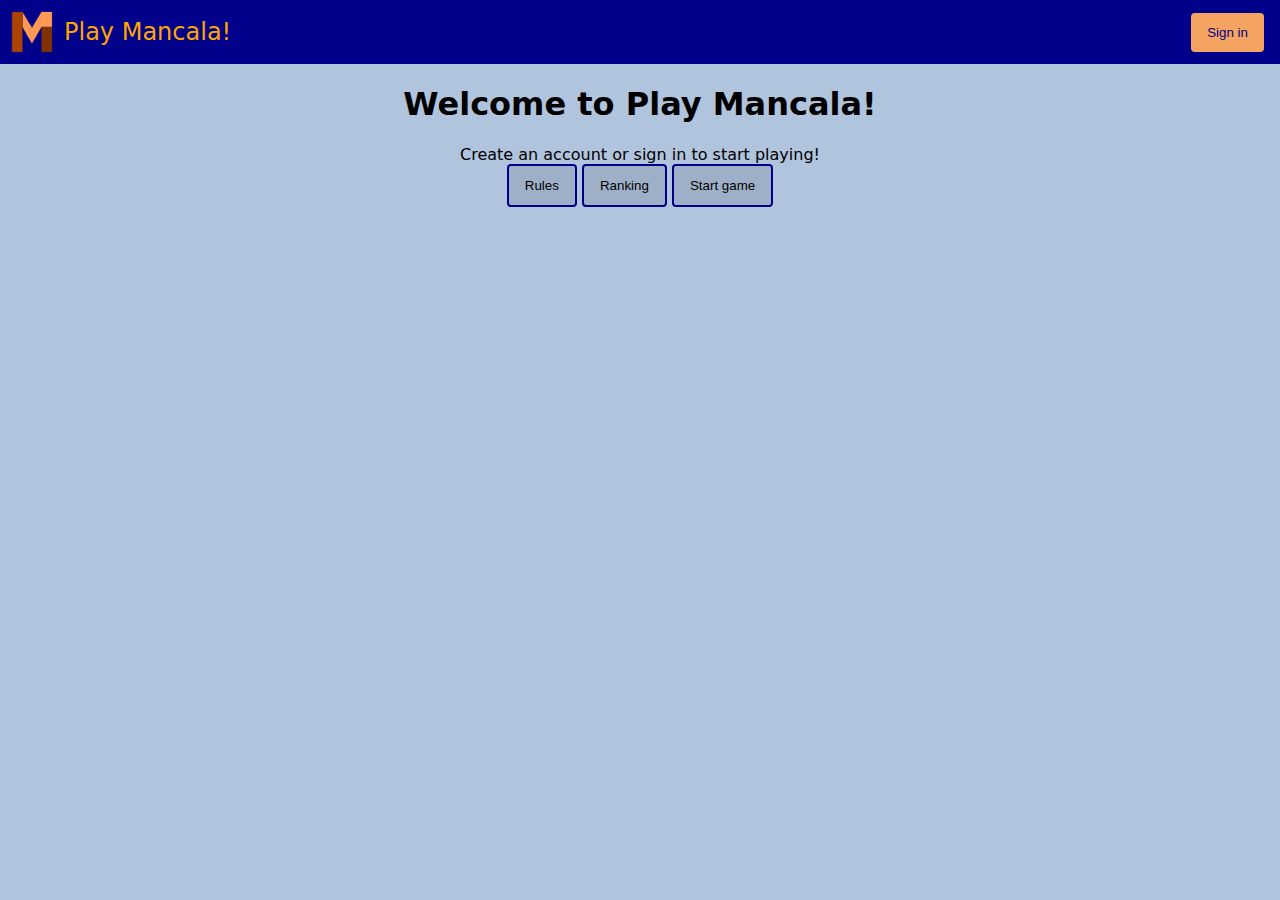
==== wwwroot/index.html @ 9007e71c "Updated server." ====
<!DOCTYPE html>

<html lang = en>
    <head>
        <meta charset="UTF-8">        <!-- para caracteres acentuados   -->
        <link rel="stylesheet" href="styles.css" type="text/css">
        <title>Play Mancala</title>  <!-- texto na decoração da janela -->

        <!-- favicons -->
        <link rel="apple-touch-icon" sizes="180x180" href="apple-touch-icon.png">
        <link rel="icon" type="image/png" sizes="32x32" href="favicon-32x32.png">
        <link rel="icon" type="image/png" sizes="16x16" href="favicon-16x16.png">
        <link rel="manifest" href="site.webmanifest">
        <link rel="mask-icon" href="safari-pinned-tab.svg" color="#5bbad5">
        <meta name="msapplication-TileColor" content="#00aba9">
        <meta name="theme-color" content="#ffffff">

    </head>
    <body>

        <nav class="nav-bar">
            <div class="brand">
                <img src="logo.svg" alt="logo" height=64 width=64>
                <span>Play Mancala!</span>
            </div>
            <div class="auth">
                <button id="sign-in-button" class="auth-button">Sign in</button>
                <span id="name-area" class="hidden">
                    <span id="name-display">
                        
                    </span>
                    <a href="#" id="sign-out">
                        Sign out
                    </a>
                </span>
                <!-- <button class="auth-button">Sign up</button> -->
            </div>
        </nav>

        <div id="page-content">
            <div id="initial-page">
                <h1>Welcome to Play Mancala!</h1>
                Create an account or sign in to start playing!
                <div style="justify-content: center;">
                    <button id="rules-button" class="initial-button">Rules</button>
                    <button id="ranking-button" class="initial-button">Ranking</button>
                    <button id="play-button" class="initial-button">Start game</button>
                </div>
            </div>
            <div id="game-area" class="hidden">
            </div>
        </div>

        <div id="back-drop" class="hidden">
            <div id="rules-dialog" class="dialog hidden">
                Mancala rules
                <div id="rules">
                    <p>
                        Mancala is a two-player game. The players take turns sowing, until one of the players has no plays available.
                    </p>
                    <p>-Sowing: The player can choose a pit on their side to sow. All it's seeds are removed from the pit and are placed in the next pits (anti-clockwise), jumping the opponent's store.</p>
                    <p>-Extra turn: If the last seed falls on the players store, the player gets an extra turn.</p>
                    <p>-Capturing: When the last seed falls in an empty pit on the playing side and the opposite pit isn't empty, the seeds on the opposite pit are transfered to the player's store.</p>
                    <p>-Winner: When one of the players has no playable pits, the other player's seeds are transferred to their store. The player with the most seeds on their store, wins.</p>
                    <p class="rules-p">Have fun playing Mancala!</p>
                </div>
                <img src="logo.svg" alt="logo" height=64 width=64>
            </div>

            <div id="ranking-dialog" class="dialog hidden">
                Ranking is empty.
            </div>

            <div id="auth-dialog" class="dialog hidden">
                Sign in
                <form id="sign-in-form" class="dialog-form">
                    <label class="form-label" for="name-input">Username:</label>
                    <input id="name-input" name="nick" type="text" class="authInput">
                    <label class="form-label" for="password-input">Password:</label>
                    <input id="password-input" name="password" type="password" class="authInput">
                    <input type="submit" class="auth-button auth-submit" value="Sign in">
                    <span id="error-message" class="hidden">Your credentials are icorrect</span>
                </form>
                <img src="logo.svg" alt="logo" height=64 width=64>
            </div>

            <div id="settings-dialog" class="dialog hidden">
                Game settings
                <form id="settings-form" class="dialog-form">
                    <div class="settings-div">
                        <label class="form-label" for="house-select">Number of houses:</label>
                        <select id="house-select" name="house-select">
                            <!-- <option>10</option> -->
                            <option>9</option>
                            <option>8</option>
                            <option>7</option>
                            <option selected>6</option>
                            <option>5</option>
                            <option>4</option>
                            <option>3</option>
                            <option>2</option>
                            <option>1</option>
                        </select>
                    </div>

                    <div class="settings-div">
                        <label class="form-label" for="seeds-select">Number of seeds:</label>
                        <select id="seeds-select" name="seeds-select">
                            <option>6</option>
                            <option>5</option>
                            <option selected>4</option>
                            <option>3</option>
                            <option>2</option>
                            <option>1</option>
                        </select>
                    </div>

                    
                    <div>
                        <hr>
                        <div class="settings-div">
                            <label class="form-label">Opponent:</label>
                            <span>
                                <input type="radio" id="bot" name="oppo-select" value="bot"  checked>
                                <label for="bot" class="radio-label" >Bot</label>
                                <input type="radio" id="human" name="oppo-select" value="human">
                                <label for="human" class="radio-label">Human</label>
                            </span>
                        </div>
                        <hr>
                    </div>
                    <!-- AI settings -->
                    <div class="settings-div">
                    <label class="form-label" for="difficulty-select">Difficulty:</label>
                    <select id="difficulty-select" name="difficulty-select">
                        <option selected>Easy</option>
                        <option>Medium</option>
                        <option>Hard</option>
                    </select>
                    </div>
                    <div class="settings-div">
                        <label class="form-label">Side:</label>
                        <span>
                            <input type="radio" id="First" name="side-select" value="First" checked>
                            <label for="First" class="radio-label" >First</label>
                            <input type="radio" id="Second" name="side-select" value="Second">
                            <label for="Second" class="radio-label">Second</label>
                        </span>
                    </div>

                    <input type ="submit" value ="Start Game !" id="start-submit" class ="auth-button"  onsubmit="startGame()" >
                </form>
                <img src="logo.svg" alt="logo" height=64 width=64>
            </div>
            <div id="leave-dialog" class="dialog hidden">
                You are about to leave the game.
                <div>
                    <button id="button-confirm" class="leave-button">Confirm</button>
                    <button id="button-cancel" class="leave-button">Cancel</button>
                </div>
            </div>
        </div>

        <script>module = {};</script>
        <script src="User.js"></script>
        <script src="Bot.js"></script>
        <script src="GameState.js"></script>
        <script src="Scoreboard.js"></script>
        <script src="Message.js"></script>
        <script src="Seed.js"></script>
        <script src="House.js"></script>
        <script src="GameBoard.js"></script>
        <script src="RequestHandler.js"></script>
        <script src="Game.js"></script>
        <script src="initialization.js"></script>
    </body>
</html>
---- wwwroot/styles.css ----
/* dark blue: #081447 */

body {
    background-color: lightsteelblue;
    margin: 0;
    font-family: system-ui,-apple-system,"Segoe UI",Roboto,"Helvetica Neue",Arial,"Noto Sans","Liberation Sans",sans-serif,"Apple Color Emoji","Segoe UI Emoji","Segoe UI Symbol","Noto Color Emoji";
}

#page-content {
    display: flex;
    justify-content: center;
}

.nav-bar {
    align-items: center;
    background-color: darkblue;
    display: flex;
    flex-direction: row;
    justify-content: space-between;
}

.brand {
    align-items: center;
    color: orange;
    display: flex;
    font-size: x-large;
}

.auth {
    margin-right: 16px;
}

.auth-button {
    background-color: sandybrown; /*#ff9955 cor do logo*/
    border: 4px transparent;
    border-radius: 0.25rem;
    color: darkblue;
    padding: 12px 16px;
}

#start-button{
  margin-top: 16px;
  padding: 16px 100px;
}
.radiodiv{
  display: flex;
  flex-direction: row;
}

button:hover {
    color:darkslateblue;
    cursor: pointer;
}

.auth-button:active {
    background-color: wheat;
    color: darkblue;
}

#buttons-div {
    display: flex;
    justify-content: space-between;
    padding: 8px;
}

.game-button {
    background-color: gainsboro;
    padding: 12px 26px;
}

#back-drop {
    position: fixed;
    top: 0;
    left: 0;
    right: 0;
    bottom: 0;
    z-index: 10;
    background-color: rgba(0, 0, 0, 0.5);
}

#initial-page {
    text-align: center;
}

.initial-button {
    background-color: rgba(0, 0, 0, 0.1);
    border: 2px solid darkblue;
    border-radius: 0.25rem;
    padding: 12px 16px;
}

.initial-button:active {
    background-color: wheat;
    color: darkblue;
}

.rules-p {
    text-align: center;
    font-size: x-large;
    color: tomato;
    margin-top: 40px;
}

.radio-label{
  font-size: medium;
  color: maroon;
}

#rules {
    display: block;
    color: darkslateblue;
    font-size: medium;
    text-align: left;
}

.dialog {
    background-color: lightgray;
    border: 1px solid black;
    border-radius: 0.25rem;
    display: flex;
    flex-direction: column;
    justify-content: space-between;
    align-items: center;
    z-index: 10;
    text-align: center;
    padding: 16px;
    width: 20%;
    margin: auto;
    margin-top: 48px;
    margin-bottom: 48px;
    min-height: 300px;
    font-size: x-large;
    font-weight: bold;
    color: maroon;
}

.settings-div {
    display: flex;
    align-items: baseline;
    justify-content: space-between;
    margin-top: 8px;
}

hr {
    margin-bottom: 0px;
}

#rules-dialog {
    width: 30%;
}

#leave-dialog {
    min-height: 64px;
    font-size: larger;
    display: block;
}

.leave-button {
    padding: 8px;
    margin-top: 8px;
}

#error-message {
    color:red;
    font-size: x-small;
    text-align: center;
}

#game-area {
    background-color: #803300; /* saddle brown ??? */
    display: inline-block;
    margin-top: 8px;
}

#score-board {
    display: flex;
    justify-content: space-between;
    margin: 8px 8px 0px;
    border-top: 2px solid white;
    background-color: black;
    color: white;
}

.score-column {
    width: 150px;
    border-left: 2px solid white;
    border-right: 2px solid white;
}

.name-display {
    border-bottom: 2px solid white;
    text-align: center;
    padding: 2px;
}

.score-display {
    border-color: black;
    border-style: solid;
    border-width: 0px 1px;
    text-align: center;
    padding: 2px;
}

#message-panel {
    background-color: black;
    border: 2px solid white;
    color: white;
    font-size: x-large;
    text-align: center;
    padding: 4px;
    margin: 0px 8px 8px;
}

#game-board {
    position: relative;
    display: flex;
    justify-content: space-around;
    padding: 12px;
}

#settings-form {
    margin-bottom: 16px;
    margin-top: 16px;
    text-align: center;
}

.bank {
    height: 192px;
    width: 84px;
    margin: 8px 12px;
    border-radius: 44%; /* alterar se tamanho mudar */
    background-color: sandybrown;
    border: 4px inset gainsboro
}

.house {
    margin-top: 8px;
    margin-bottom: 8px;
    margin-left: 8px;
    margin-right: 8px;
    width: 84px;
    height: 84px;
    border-radius: 30%;
    background-color: sandybrown;
    border: 4px inset gainsboro;
    box-shadow: inset 5px 5px rgba(0,0,0,0.3);
}

#houses-div {
    display: flex;
    flex-wrap: wrap-reverse;
}

#canvas {
    position: absolute;
    pointer-events: none;
}

#name-display {
    color: sandybrown;
    font-size: larger;
}

#name-area {
    display: flex;
    flex-direction: column;
}

#sign-out {
    color: white;
    align-self: flex-end;
    font-size: small;
}

.dialog-form {
    display: flex;
    flex-direction: column;
    flex-grow: 1;
    justify-content: center;
}

.authInput {
    margin-bottom: 4px;
}

.auth-submit {
    margin-top: 12px;
    padding: 8px;
}

.form-label {
    color:darkblue;
    font-size: medium;
}

.clickable {
    cursor: pointer;
    border-color: #8b8bfc;
}

.clickable:hover {
    cursor: pointer;
    border-color: blue;
}

input[type=submit] {
    cursor: pointer;
}

.hidden {
    display: none !important;
}
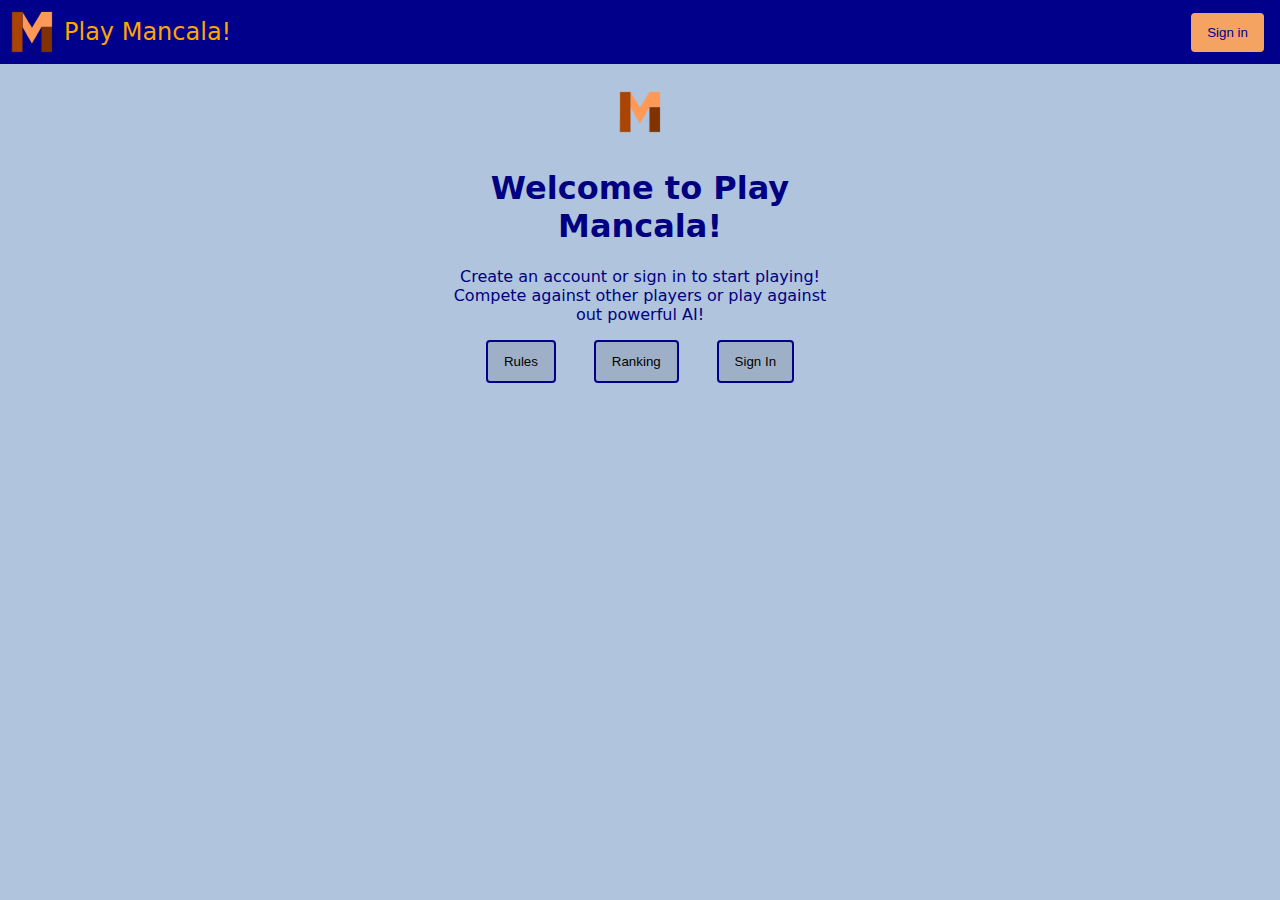
==== commit 54f1d1f0: "bug fixes and changes." ====
--- a/wwwroot/index.html
+++ b/wwwroot/index.html
@@ -17,35 +17,39 @@
 
     </head>
     <body>
-
         <nav class="nav-bar">
             <div class="brand">
                 <img src="logo.svg" alt="logo" height=64 width=64>
                 <span>Play Mancala!</span>
             </div>
             <div class="auth">
-                <button id="sign-in-button" class="auth-button">Sign in</button>
-                <span id="name-area" class="hidden">
+                <button id="sign-in-button" class="orange-button">Sign in</button>
+                <div id="name-area" class="hidden">
                     <span id="name-display">
                         
                     </span>
-                    <a href="#" id="sign-out">
+                    <button href="#" id="sign-out" class="orange-button">
                         Sign out
-                    </a>
-                </span>
-                <!-- <button class="auth-button">Sign up</button> -->
+                    </button>
+                </div>
+                <!-- <button class="orange-button">Sign up</button> -->
             </div>
         </nav>
 
         <div id="page-content">
             <div id="initial-page">
-                <h1>Welcome to Play Mancala!</h1>
-                Create an account or sign in to start playing!
-                <div style="justify-content: center;">
+                <img src="logo.svg" class="mt-16" alt="logo" height=64 width=64>
+                <h1 id="initial-page-title">Welcome to Play Mancala!</h1>
+                <p id="initial-page-text">
+                    Create an account or sign in to start playing! Compete against other players or play against out powerful AI!
+                </p>
+                <div class="mt-16 home-buttons">
                     <button id="rules-button" class="initial-button">Rules</button>
                     <button id="ranking-button" class="initial-button">Ranking</button>
-                    <button id="play-button" class="initial-button">Start game</button>
+                    <button id="initial-sign-in-button" class="initial-button">Sign In</button>
+                    <button id="play-button" class="initial-button hidden">Start Game</button>
                 </div>
+
             </div>
             <div id="game-area" class="hidden">
             </div>
@@ -53,7 +57,7 @@
 
         <div id="back-drop" class="hidden">
             <div id="rules-dialog" class="dialog hidden">
-                Mancala rules
+                <h2>Mancala rules</h2>
                 <div id="rules">
                     <p>
                         Mancala is a two-player game. The players take turns sowing, until one of the players has no plays available.
@@ -68,24 +72,25 @@
             </div>
 
             <div id="ranking-dialog" class="dialog hidden">
+                <h2>Ranking</h2>
                 Ranking is empty.
             </div>
 
             <div id="auth-dialog" class="dialog hidden">
-                Sign in
+                <h2>Sign in</h2>
                 <form id="sign-in-form" class="dialog-form">
                     <label class="form-label" for="name-input">Username:</label>
                     <input id="name-input" name="nick" type="text" class="authInput">
                     <label class="form-label" for="password-input">Password:</label>
                     <input id="password-input" name="password" type="password" class="authInput">
-                    <input type="submit" class="auth-button auth-submit" value="Sign in">
+                    <button type="submit" class="orange-button mt-16">Sign in</button>
                     <span id="error-message" class="hidden">Your credentials are icorrect</span>
                 </form>
                 <img src="logo.svg" alt="logo" height=64 width=64>
             </div>
 
             <div id="settings-dialog" class="dialog hidden">
-                Game settings
+                <h2>Game settings</h2>
                 <form id="settings-form" class="dialog-form">
                     <div class="settings-div">
                         <label class="form-label" for="house-select">Number of houses:</label>
@@ -97,9 +102,9 @@
                             <option selected>6</option>
                             <option>5</option>
                             <option>4</option>
-                            <option>3</option>
+                            <!-- <option>3</option>
                             <option>2</option>
-                            <option>1</option>
+                            <option>1</option> -->
                         </select>
                     </div>
 
@@ -110,14 +115,14 @@
                             <option>5</option>
                             <option selected>4</option>
                             <option>3</option>
-                            <option>2</option>
-                            <option>1</option>
+                            <!-- <option>2</option>
+                            <option>1</option> -->
                         </select>
                     </div>
 
                     
                     <div>
-                        <hr>
+                        <hr class="mb-0">
                         <div class="settings-div">
                             <label class="form-label">Opponent:</label>
                             <span>
@@ -127,16 +132,20 @@
                                 <label for="human" class="radio-label">Human</label>
                             </span>
                         </div>
-                        <hr>
+                        <hr class="mb-0">
                     </div>
                     <!-- AI settings -->
+                        <h3 class="mb-0">
+                            AI Settings
+                        </h3>
+
                     <div class="settings-div">
-                    <label class="form-label" for="difficulty-select">Difficulty:</label>
-                    <select id="difficulty-select" name="difficulty-select">
-                        <option selected>Easy</option>
-                        <option>Medium</option>
-                        <option>Hard</option>
-                    </select>
+                        <label class="form-label" for="difficulty-select">Difficulty:</label>
+                        <select id="difficulty-select" name="difficulty-select">
+                            <option selected>Easy</option>
+                            <option>Medium</option>
+                            <option>Hard</option>
+                        </select>
                     </div>
                     <div class="settings-div">
                         <label class="form-label">Side:</label>
@@ -148,10 +157,11 @@
                         </span>
                     </div>
 
-                    <input type ="submit" value ="Start Game !" id="start-submit" class ="auth-button"  onsubmit="startGame()" >
+                    <button id="start-submit" type ="submit" class ="orange-button mt-16"  onsubmit="startGame()" >Start Game!</button>
                 </form>
                 <img src="logo.svg" alt="logo" height=64 width=64>
             </div>
+
             <div id="leave-dialog" class="dialog hidden">
                 You are about to leave the game.
                 <div>
--- a/wwwroot/styles.css
+++ b/wwwroot/styles.css
@@ -30,7 +30,7 @@
     margin-right: 16px;
 }
 
-.auth-button {
+.orange-button {
     background-color: sandybrown; /*#ff9955 cor do logo*/
     border: 4px transparent;
     border-radius: 0.25rem;
@@ -52,7 +52,7 @@
     cursor: pointer;
 }
 
-.auth-button:active {
+.orange-button:active {
     background-color: wheat;
     color: darkblue;
 }
@@ -61,6 +61,11 @@
     display: flex;
     justify-content: space-between;
     padding: 8px;
+}
+
+.home-buttons {
+    display: flex;
+    justify-content: space-evenly;
 }
 
 .game-button {
@@ -80,6 +85,8 @@
 
 #initial-page {
     text-align: center;
+    width: 30%;
+    color: navy;
 }
 
 .initial-button {
@@ -101,6 +108,10 @@
     margin-top: 40px;
 }
 
+.mt-16 {
+    margin-top: 16px;
+}
+
 .radio-label{
   font-size: medium;
   color: maroon;
@@ -114,24 +125,55 @@
 }
 
 .dialog {
-    background-color: lightgray;
+    background-color: gainsboro;
     border: 1px solid black;
     border-radius: 0.25rem;
+    z-index: 100;
+    text-align: center;
+    padding: 16px;
+    margin: auto;
+    margin-top: 30px
+}
+
+#rules-dialog {
+    width: 30%;
+    color: maroon;
+}
+
+#ranking-dialog {
+    width: 30%;
+    color: maroon;
+    min-height: 500px;
+}
+
+#leave-dialog {
+    margin-top: 300px;
+    min-height: 64px;
+    max-width: 30%;
+    font-size: larger;
+    display: block;
+}
+
+#auth-dialog {
+    width: 20%;
+    color: maroon;
+    min-height: 250px;
     display: flex;
     flex-direction: column;
-    justify-content: space-between;
     align-items: center;
-    z-index: 10;
-    text-align: center;
-    padding: 16px;
-    width: 20%;
-    margin: auto;
-    margin-top: 48px;
-    margin-bottom: 48px;
-    min-height: 300px;
-    font-size: x-large;
-    font-weight: bold;
+}
+
+.dialog-form {
+    display: flex;
+    flex-direction: column;
+    margin-bottom: 16px;
+    margin-top: 16px;
+    text-align: center;
+}
+
+#settings-dialog {
     color: maroon;
+    width: 25%;
 }
 
 .settings-div {
@@ -141,18 +183,8 @@
     margin-top: 8px;
 }
 
-hr {
+.mb-0 {
     margin-bottom: 0px;
-}
-
-#rules-dialog {
-    width: 30%;
-}
-
-#leave-dialog {
-    min-height: 64px;
-    font-size: larger;
-    display: block;
 }
 
 .leave-button {
@@ -216,12 +248,6 @@
     display: flex;
     justify-content: space-around;
     padding: 12px;
-}
-
-#settings-form {
-    margin-bottom: 16px;
-    margin-top: 16px;
-    text-align: center;
 }
 
 .bank {
@@ -259,33 +285,11 @@
 #name-display {
     color: sandybrown;
     font-size: larger;
-}
-
-#name-area {
-    display: flex;
-    flex-direction: column;
-}
-
-#sign-out {
-    color: white;
-    align-self: flex-end;
-    font-size: small;
-}
-
-.dialog-form {
-    display: flex;
-    flex-direction: column;
-    flex-grow: 1;
-    justify-content: center;
+    margin-right: 8px;
 }
 
 .authInput {
     margin-bottom: 4px;
-}
-
-.auth-submit {
-    margin-top: 12px;
-    padding: 8px;
 }
 
 .form-label {
@@ -310,3 +314,4 @@
 .hidden {
     display: none !important;
 }
+
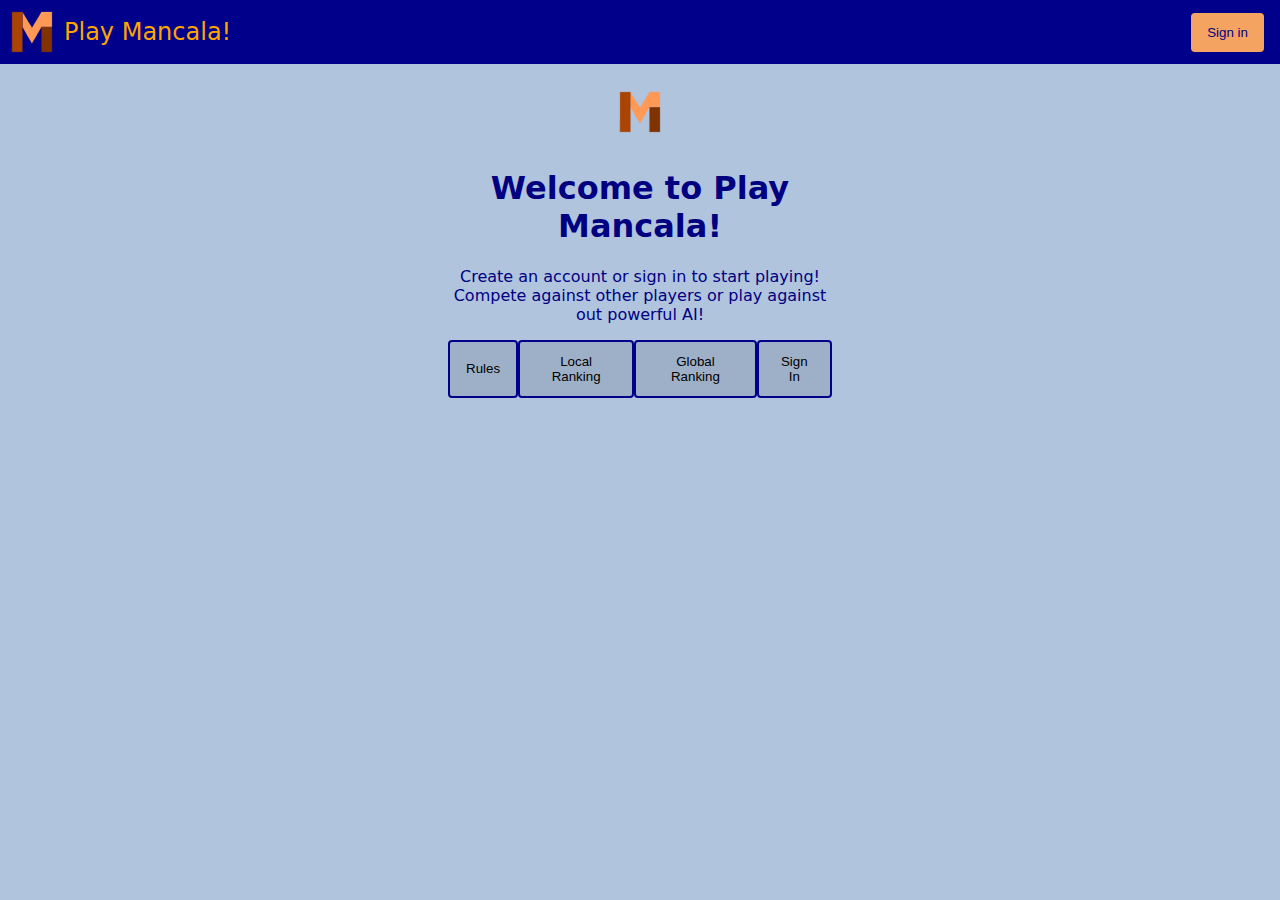
==== commit f2e7a012: "Ranking changes." ====
--- a/wwwroot/index.html
+++ b/wwwroot/index.html
@@ -45,7 +45,8 @@
                 </p>
                 <div class="mt-16 home-buttons">
                     <button id="rules-button" class="initial-button">Rules</button>
-                    <button id="ranking-button" class="initial-button">Ranking</button>
+                    <button id="local-ranking-button" class="initial-button">Local Ranking</button>
+                    <button id="global-ranking-button" class="initial-button">Global Ranking</button>
                     <button id="initial-sign-in-button" class="initial-button">Sign In</button>
                     <button id="play-button" class="initial-button hidden">Start Game</button>
                 </div>
@@ -71,9 +72,10 @@
                 <img src="logo.svg" alt="logo" height=64 width=64>
             </div>
 
-            <div id="ranking-dialog" class="dialog hidden">
-                <h2>Ranking</h2>
-                Ranking is empty.
+            <div id="local-ranking-dialog" class="dialog ranking-dialog hidden">
+            </div>
+
+            <div id="global-ranking-dialog" class="dialog ranking-dialog hidden">
             </div>
 
             <div id="auth-dialog" class="dialog hidden">
--- a/wwwroot/styles.css
+++ b/wwwroot/styles.css
@@ -140,10 +140,13 @@
     color: maroon;
 }
 
-#ranking-dialog {
+.ranking-dialog {
     width: 30%;
     color: maroon;
     min-height: 500px;
+    display: flex;
+    flex-direction: column;
+    align-items: center;
 }
 
 #leave-dialog {
@@ -307,8 +310,14 @@
     border-color: blue;
 }
 
-input[type=submit] {
-    cursor: pointer;
+table {
+    background-color: azure;
+    border-collapse: collapse;
+}
+
+table, td, th {
+    padding: 8px;
+    border: 1px solid maroon;
 }
 
 .hidden {
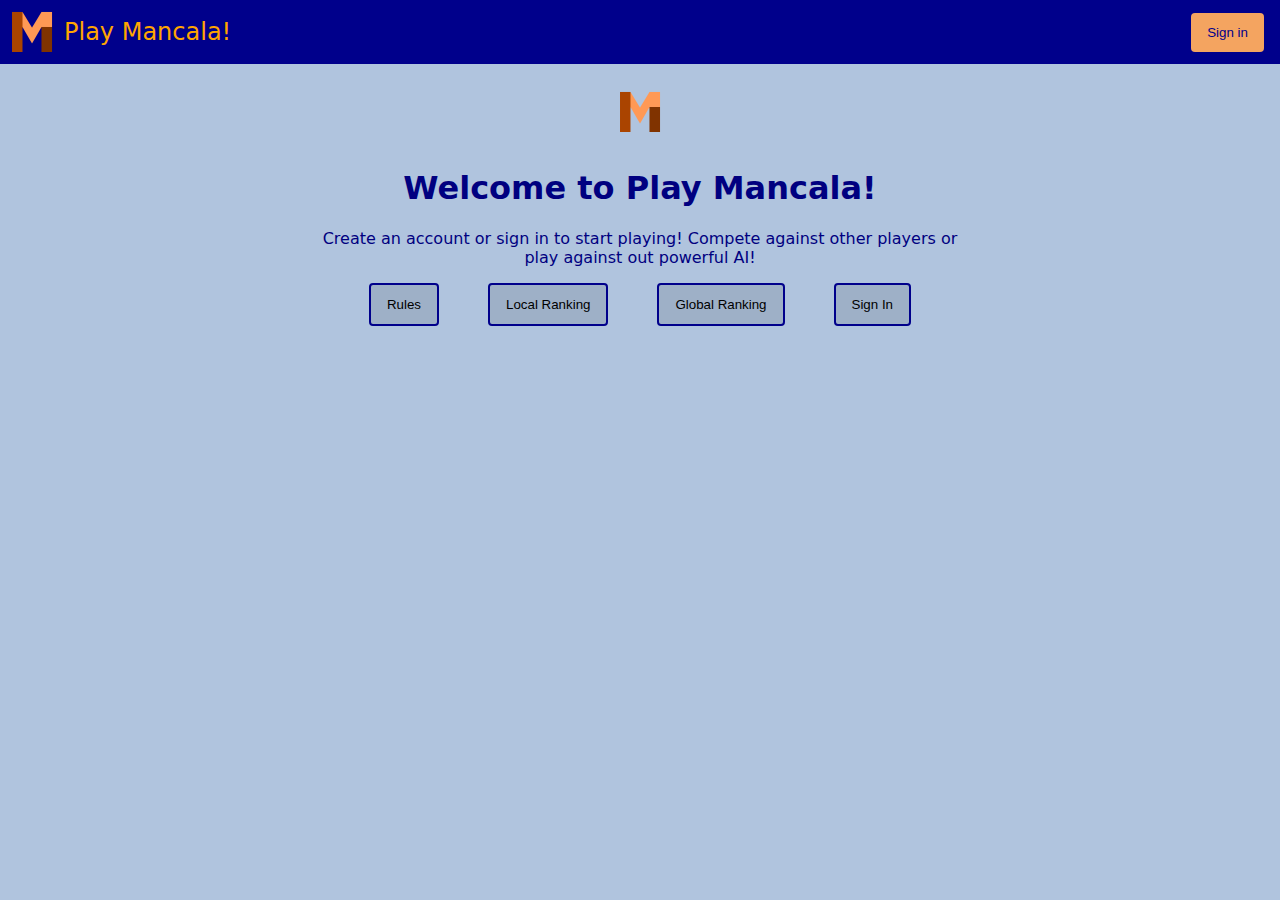
==== commit 0cfd0649: "Small changes." ====
--- a/wwwroot/index.html
+++ b/wwwroot/index.html
@@ -2,24 +2,15 @@
 
 <html lang = en>
     <head>
-        <meta charset="UTF-8">        <!-- para caracteres acentuados   -->
+        <meta charset="UTF-8">
         <link rel="stylesheet" href="styles.css" type="text/css">
-        <title>Play Mancala</title>  <!-- texto na decoração da janela -->
-
-        <!-- favicons -->
-        <link rel="apple-touch-icon" sizes="180x180" href="apple-touch-icon.png">
-        <link rel="icon" type="image/png" sizes="32x32" href="favicon-32x32.png">
-        <link rel="icon" type="image/png" sizes="16x16" href="favicon-16x16.png">
-        <link rel="manifest" href="site.webmanifest">
-        <link rel="mask-icon" href="safari-pinned-tab.svg" color="#5bbad5">
-        <meta name="msapplication-TileColor" content="#00aba9">
-        <meta name="theme-color" content="#ffffff">
+        <title>Play Mancala</title>
 
     </head>
     <body>
         <nav class="nav-bar">
             <div class="brand">
-                <img src="logo.svg" alt="logo" height=64 width=64>
+                <img src="logo.png" alt="logo" height=64 width=64>
                 <span>Play Mancala!</span>
             </div>
             <div class="auth">
@@ -28,17 +19,16 @@
                     <span id="name-display">
                         
                     </span>
-                    <button href="#" id="sign-out" class="orange-button">
+                    <button id="sign-out" class="orange-button">
                         Sign out
                     </button>
                 </div>
-                <!-- <button class="orange-button">Sign up</button> -->
             </div>
         </nav>
 
         <div id="page-content">
             <div id="initial-page">
-                <img src="logo.svg" class="mt-16" alt="logo" height=64 width=64>
+                <img src="logo.png" class="mt-16" alt="logo" height=64 width=64>
                 <h1 id="initial-page-title">Welcome to Play Mancala!</h1>
                 <p id="initial-page-text">
                     Create an account or sign in to start playing! Compete against other players or play against out powerful AI!
@@ -69,7 +59,7 @@
                     <p>-Winner: When one of the players has no playable pits, the other player's seeds are transferred to their store. The player with the most seeds on their store, wins.</p>
                     <p class="rules-p">Have fun playing Mancala!</p>
                 </div>
-                <img src="logo.svg" alt="logo" height=64 width=64>
+                <img src="logo.png" alt="logo" height=64 width=64>
             </div>
 
             <div id="local-ranking-dialog" class="dialog ranking-dialog hidden">
@@ -88,7 +78,7 @@
                     <button type="submit" class="orange-button mt-16">Sign in</button>
                     <span id="error-message" class="hidden">Your credentials are icorrect</span>
                 </form>
-                <img src="logo.svg" alt="logo" height=64 width=64>
+                <img src="logo.png" alt="logo" height=64 width=64>
             </div>
 
             <div id="settings-dialog" class="dialog hidden">
@@ -97,16 +87,12 @@
                     <div class="settings-div">
                         <label class="form-label" for="house-select">Number of houses:</label>
                         <select id="house-select" name="house-select">
-                            <!-- <option>10</option> -->
                             <option>9</option>
                             <option>8</option>
                             <option>7</option>
                             <option selected>6</option>
                             <option>5</option>
                             <option>4</option>
-                            <!-- <option>3</option>
-                            <option>2</option>
-                            <option>1</option> -->
                         </select>
                     </div>
 
@@ -117,8 +103,6 @@
                             <option>5</option>
                             <option selected>4</option>
                             <option>3</option>
-                            <!-- <option>2</option>
-                            <option>1</option> -->
                         </select>
                     </div>
 
@@ -136,7 +120,6 @@
                         </div>
                         <hr class="mb-0">
                     </div>
-                    <!-- AI settings -->
                         <h3 class="mb-0">
                             AI Settings
                         </h3>
@@ -161,7 +144,7 @@
 
                     <button id="start-submit" type ="submit" class ="orange-button mt-16"  onsubmit="startGame()" >Start Game!</button>
                 </form>
-                <img src="logo.svg" alt="logo" height=64 width=64>
+                <img src="logo.png" alt="logo" height=64 width=64>
             </div>
 
             <div id="leave-dialog" class="dialog hidden">
--- a/wwwroot/styles.css
+++ b/wwwroot/styles.css
@@ -85,7 +85,7 @@
 
 #initial-page {
     text-align: center;
-    width: 30%;
+    width: 50%;
     color: navy;
 }
 
@@ -146,6 +146,7 @@
     min-height: 500px;
     display: flex;
     flex-direction: column;
+    justify-content: space-between;
     align-items: center;
 }
 
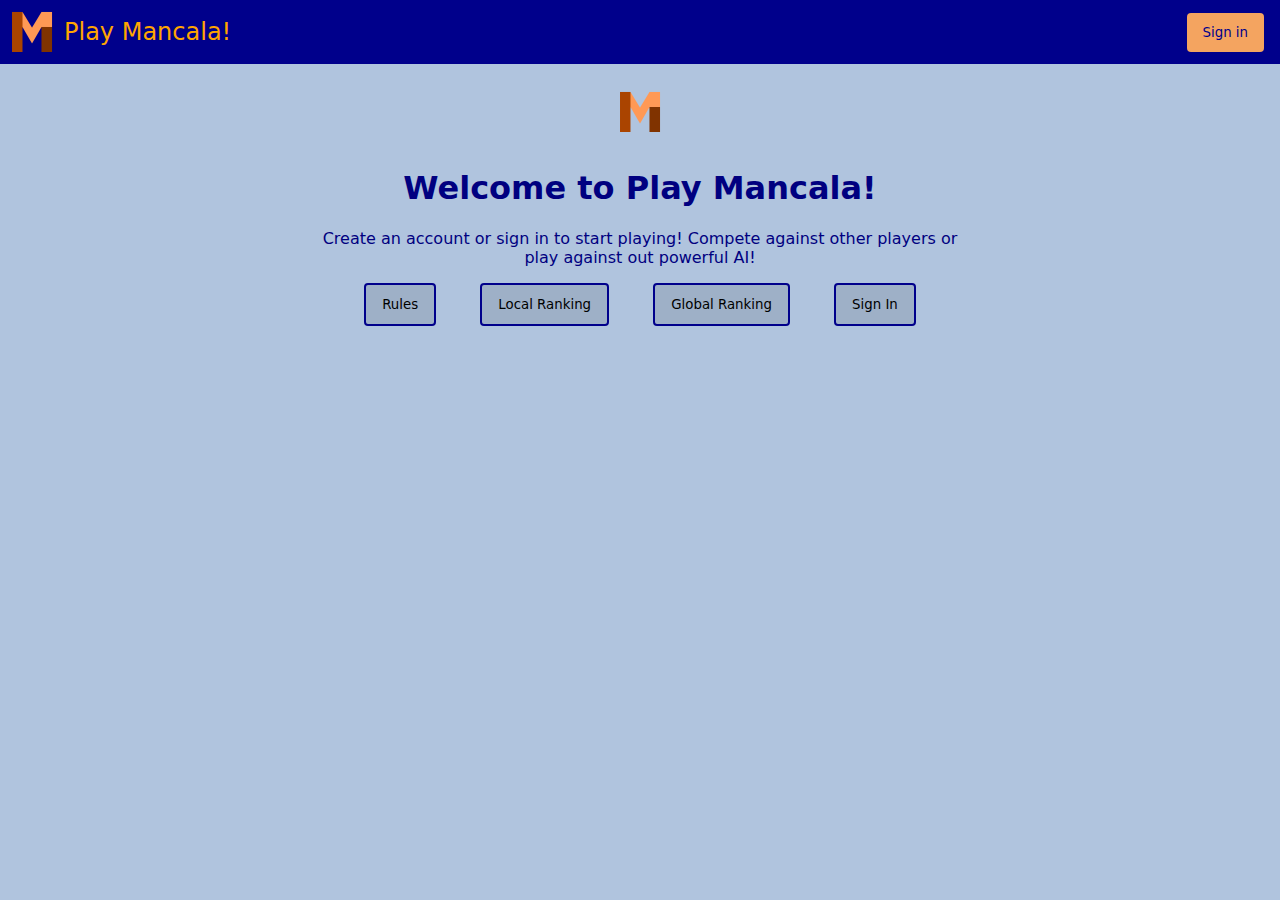
==== commit 35da0376: "Small changes." ====
--- a/wwwroot/index.html
+++ b/wwwroot/index.html
@@ -29,7 +29,7 @@
         <div id="page-content">
             <div id="initial-page">
                 <img src="logo.png" class="mt-16" alt="logo" height=64 width=64>
-                <h1 id="initial-page-title">Welcome to Play Mancala!</h1>
+                <h1 id="initial-page-title">Welcome to <span style="color:sandy-brown">Play Mancala!</span></h1>
                 <p id="initial-page-text">
                     Create an account or sign in to start playing! Compete against other players or play against out powerful AI!
                 </p>
@@ -76,7 +76,7 @@
                     <label class="form-label" for="password-input">Password:</label>
                     <input id="password-input" name="password" type="password" class="authInput">
                     <button type="submit" class="orange-button mt-16">Sign in</button>
-                    <span id="error-message" class="hidden">Your credentials are icorrect</span>
+                    <span id="error-message" class="hidden"></span>
                 </form>
                 <img src="logo.png" alt="logo" height=64 width=64>
             </div>
--- a/wwwroot/styles.css
+++ b/wwwroot/styles.css
@@ -1,11 +1,14 @@
-/* dark blue: #081447 */
-
 body {
     background-color: lightsteelblue;
     margin: 0;
     font-family: system-ui,-apple-system,"Segoe UI",Roboto,"Helvetica Neue",Arial,"Noto Sans","Liberation Sans",sans-serif,"Apple Color Emoji","Segoe UI Emoji","Segoe UI Symbol","Noto Color Emoji";
 }
 
+* {
+    font-family: system-ui,-apple-system,"Segoe UI",Roboto,"Helvetica Neue",Arial,"Noto Sans","Liberation Sans",sans-serif,"Apple Color Emoji","Segoe UI Emoji","Segoe UI Symbol","Noto Color Emoji";
+
+}
+
 #page-content {
     display: flex;
     justify-content: center;
@@ -31,7 +34,7 @@
 }
 
 .orange-button {
-    background-color: sandybrown; /*#ff9955 cor do logo*/
+    background-color: sandybrown;
     border: 4px transparent;
     border-radius: 0.25rem;
     color: darkblue;
@@ -203,7 +206,7 @@
 }
 
 #game-area {
-    background-color: #803300; /* saddle brown ??? */
+    background-color: #803300;
     display: inline-block;
     margin-top: 8px;
 }
@@ -258,7 +261,7 @@
     height: 192px;
     width: 84px;
     margin: 8px 12px;
-    border-radius: 44%; /* alterar se tamanho mudar */
+    border-radius: 44%;
     background-color: sandybrown;
     border: 4px inset gainsboro
 }
@@ -323,5 +326,4 @@
 
 .hidden {
     display: none !important;
-}
-
+}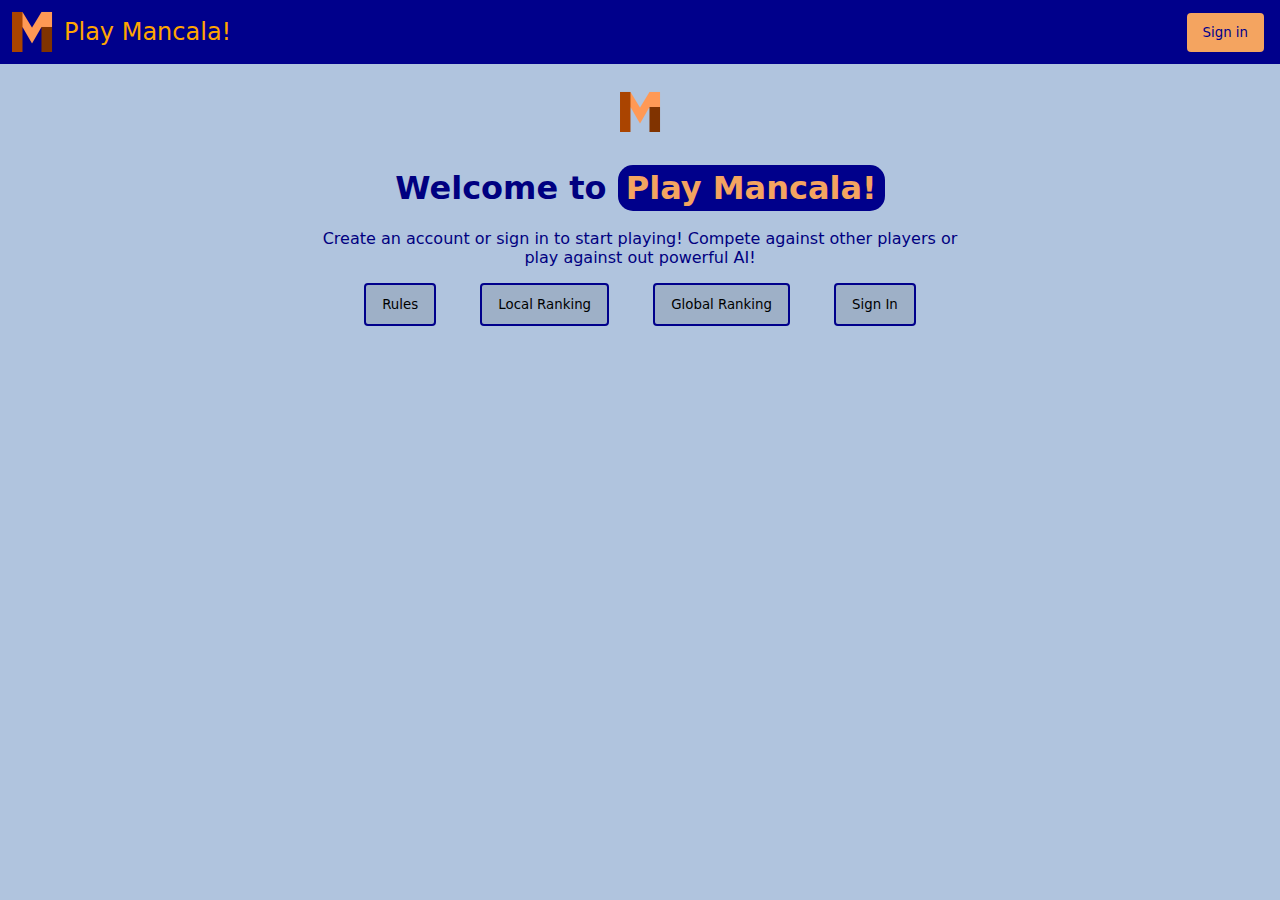
==== commit e88485d3: "Changed brand name." ====
--- a/wwwroot/index.html
+++ b/wwwroot/index.html
@@ -29,7 +29,7 @@
         <div id="page-content">
             <div id="initial-page">
                 <img src="logo.png" class="mt-16" alt="logo" height=64 width=64>
-                <h1 id="initial-page-title">Welcome to <span style="color:sandy-brown">Play Mancala!</span></h1>
+                <h1 id="initial-page-title">Welcome to <span id="initial-brand-name">Play Mancala!</span></h1>
                 <p id="initial-page-text">
                     Create an account or sign in to start playing! Compete against other players or play against out powerful AI!
                 </p>
--- a/wwwroot/styles.css
+++ b/wwwroot/styles.css
@@ -90,6 +90,13 @@
     text-align: center;
     width: 50%;
     color: navy;
+}
+
+#initial-brand-name {
+    color: sandybrown;
+    background-color: darkblue;
+    padding: 4px 8px;
+    border-radius: 15px;
 }
 
 .initial-button {
